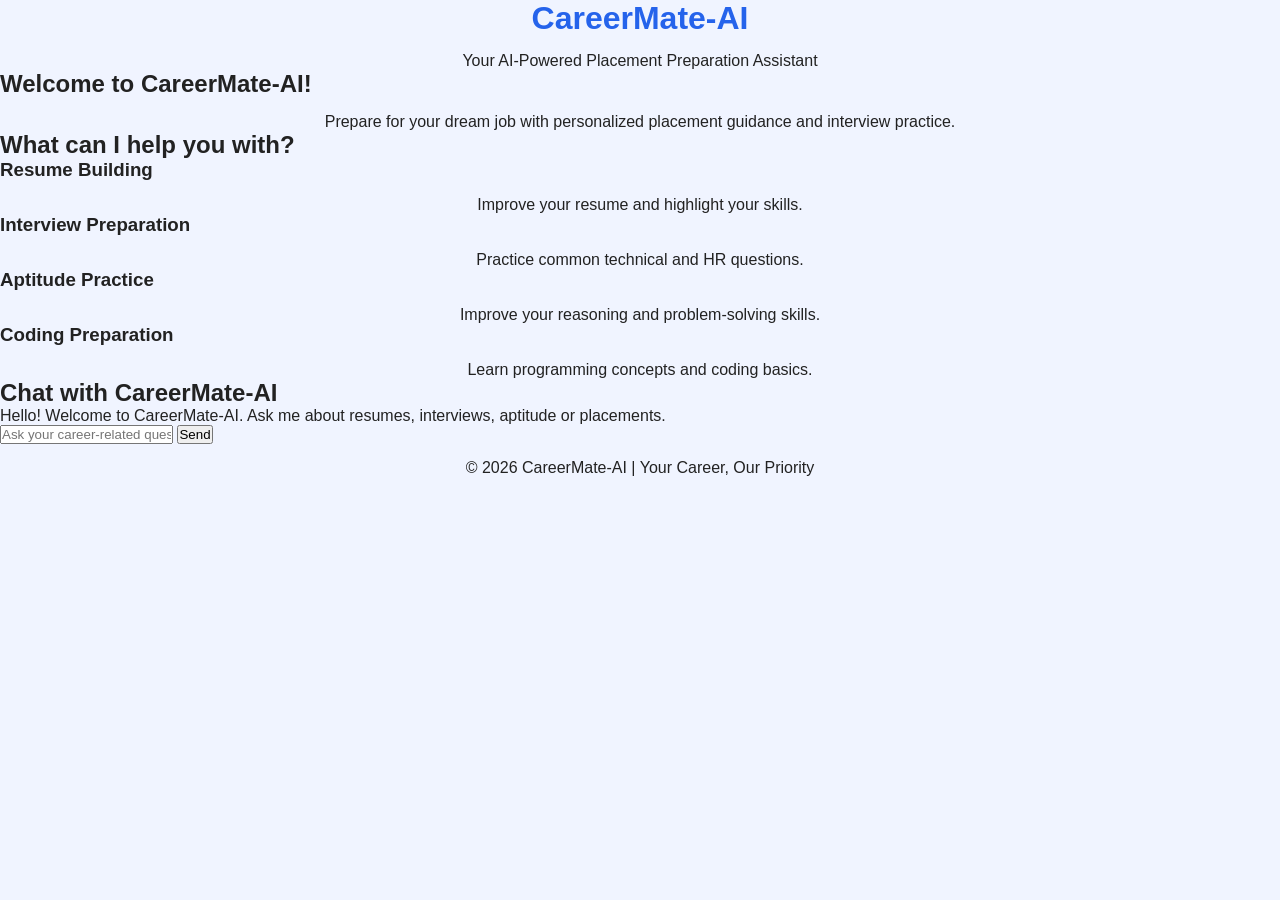
==== Frontend/index.html @ b8a46912 "Rename Index.html to index.html" ====
<!DOCTYPE html>
<html lang="en">
<head>
    <meta charset="UTF-8">
    <meta name="viewport" content="width=device-width, initial-scale=1.0">

    <title>CareerMate-AI | Placement Assistant</title>

    <link rel="stylesheet" href="Style.css">
</head>

<body>

    <header>
        <h1>CareerMate-AI</h1>
        <p>Your AI-Powered Placement Preparation Assistant</p>
    </header>

    <main>
        <section class="welcome">
            <h2>Welcome to CareerMate-AI!</h2>
            <p>
                Prepare for your dream job with personalized
                placement guidance and interview practice.
            </p>
        </section>

        <section class="features">
            <h2>What can I help you with?</h2>

            <div class="feature-container">
                <div class="feature-card">
                    <h3>Resume Building</h3>
                    <p>Improve your resume and highlight your skills.</p>
                </div>

                <div class="feature-card">
                    <h3>Interview Preparation</h3>
                    <p>Practice common technical and HR questions.</p>
                </div>

                <div class="feature-card">
                    <h3>Aptitude Practice</h3>
                    <p>Improve your reasoning and problem-solving skills.</p>
                </div>

                <div class="feature-card">
                    <h3>Coding Preparation</h3>
                    <p>Learn programming concepts and coding basics.</p>
                </div>
            </div>
        </section>

        <section class="chat-section">
            <h2>Chat with CareerMate-AI</h2>

            <div id="chatMessages" class="chat-messages">
                <div class="bot-message">
                    Hello! Welcome to CareerMate-AI.
                    Ask me about resumes, interviews,
                    aptitude or placements.
                </div>
            </div>

            <form id="chatForm">
                <input
                    type="text"
                    id="userInput"
                    placeholder="Ask your career-related question..."
                    autocomplete="off"
                    required
                >

                <button type="submit">Send</button>
            </form>
        </section>
    </main>

    <footer>
        <p>© 2026 CareerMate-AI | Your Career, Our Priority</p>
    </footer>

    <!-- Connect JavaScript -->
    <script src="script.js"></script>

</body>
</html>
---- Frontend/Style.css ----
* {
    margin: 0;
    padding: 0;
    box-sizing: border-box;
}

body {
    font-family: Arial, sans-serif;
    background: #f0f4ff;
    color: #222;
}

.container {
    max-width: 1000px;
    margin: 40px auto;
    padding: 20px;
}

h1 {
    color: #2563eb;
    text-align: center;
}

p {
    text-align: center;
    margin-top: 15px;
}
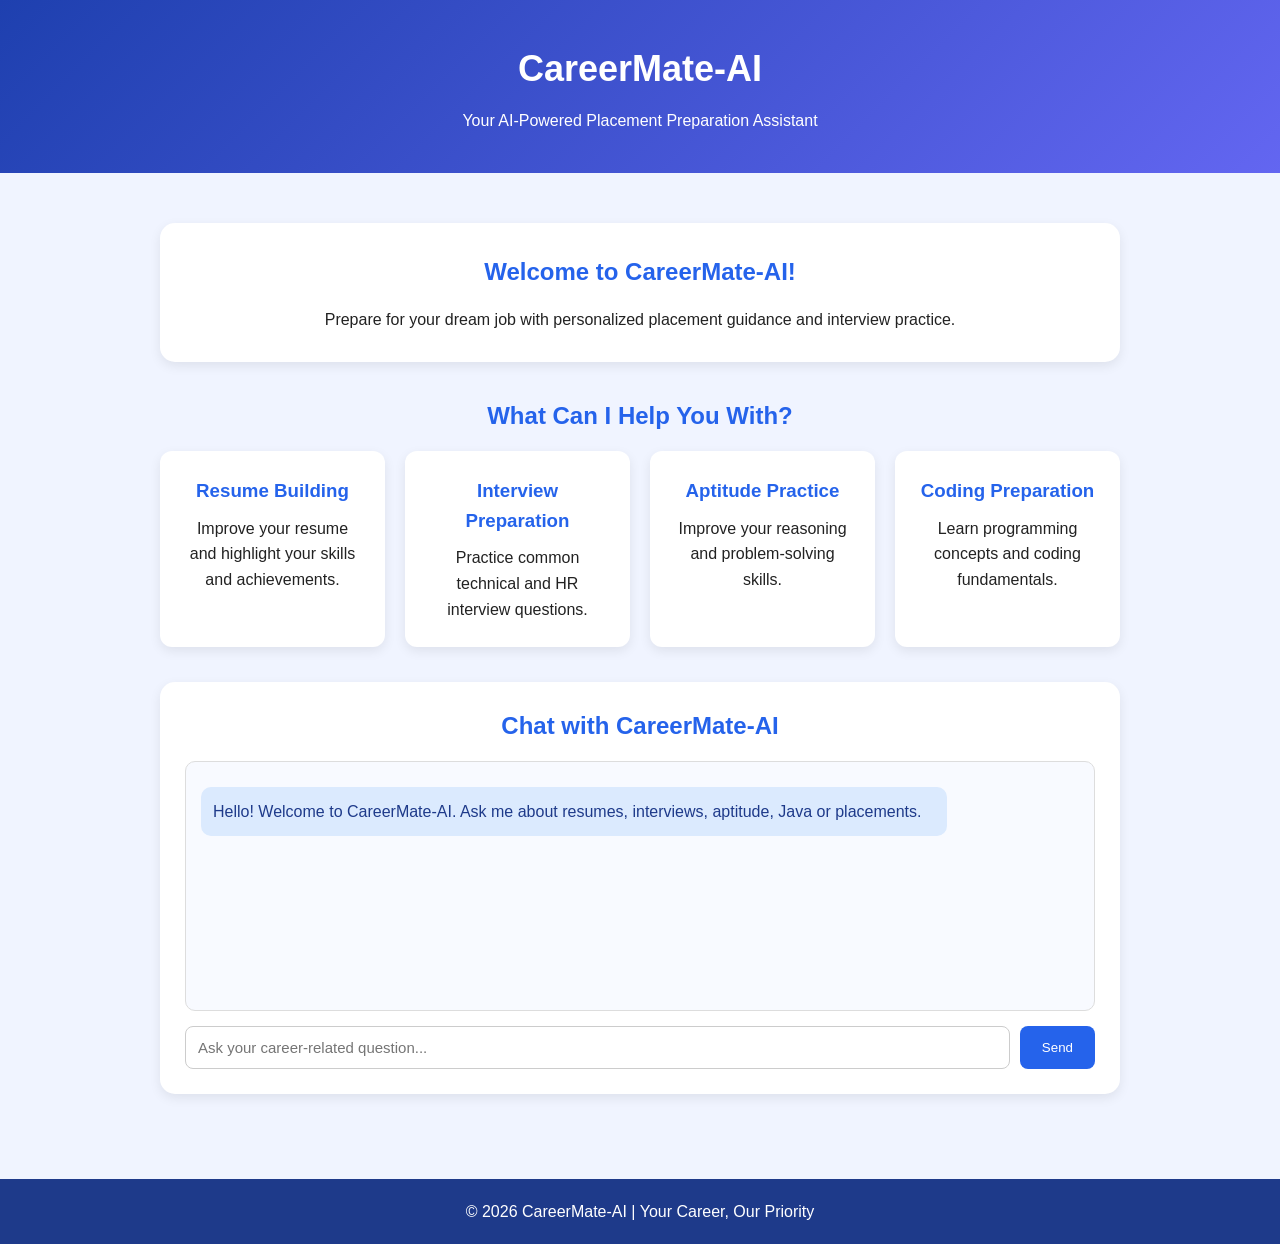
==== commit d458a10a: "Enhance index.html with meta description and text updates Added meta description and improved text c" ====
--- a/Frontend/index.html
+++ b/Frontend/index.html
@@ -4,65 +4,94 @@
     <meta charset="UTF-8">
     <meta name="viewport" content="width=device-width, initial-scale=1.0">
 
+    <meta name="description" content="CareerMate-AI helps students prepare for placements, resumes, interviews, aptitude and coding.">
+
     <title>CareerMate-AI | Placement Assistant</title>
 
+    <!-- Connect CSS -->
     <link rel="stylesheet" href="Style.css">
 </head>
 
 <body>
 
+    <!-- Header -->
     <header>
         <h1>CareerMate-AI</h1>
         <p>Your AI-Powered Placement Preparation Assistant</p>
     </header>
 
     <main>
+
+        <!-- Welcome Section -->
         <section class="welcome">
             <h2>Welcome to CareerMate-AI!</h2>
+
             <p>
                 Prepare for your dream job with personalized
                 placement guidance and interview practice.
             </p>
         </section>
 
+        <!-- Features Section -->
         <section class="features">
-            <h2>What can I help you with?</h2>
+
+            <h2>What Can I Help You With?</h2>
 
             <div class="feature-container">
+
                 <div class="feature-card">
                     <h3>Resume Building</h3>
-                    <p>Improve your resume and highlight your skills.</p>
+                    <p>
+                        Improve your resume and highlight
+                        your skills and achievements.
+                    </p>
                 </div>
 
                 <div class="feature-card">
                     <h3>Interview Preparation</h3>
-                    <p>Practice common technical and HR questions.</p>
+                    <p>
+                        Practice common technical and
+                        HR interview questions.
+                    </p>
                 </div>
 
                 <div class="feature-card">
                     <h3>Aptitude Practice</h3>
-                    <p>Improve your reasoning and problem-solving skills.</p>
+                    <p>
+                        Improve your reasoning and
+                        problem-solving skills.
+                    </p>
                 </div>
 
                 <div class="feature-card">
                     <h3>Coding Preparation</h3>
-                    <p>Learn programming concepts and coding basics.</p>
+                    <p>
+                        Learn programming concepts
+                        and coding fundamentals.
+                    </p>
                 </div>
+
             </div>
         </section>
 
+        <!-- Chatbot Section -->
         <section class="chat-section">
+
             <h2>Chat with CareerMate-AI</h2>
 
             <div id="chatMessages" class="chat-messages">
+
                 <div class="bot-message">
                     Hello! Welcome to CareerMate-AI.
+
                     Ask me about resumes, interviews,
-                    aptitude or placements.
+                    aptitude, Java or placements.
                 </div>
+
             </div>
 
             <form id="chatForm">
+
                 <input
                     type="text"
                     id="userInput"
@@ -72,16 +101,23 @@
                 >
 
                 <button type="submit">Send</button>
+
             </form>
+
         </section>
+
     </main>
 
+    <!-- Footer -->
     <footer>
-        <p>© 2026 CareerMate-AI | Your Career, Our Priority</p>
+        <p>
+            © 2026 CareerMate-AI |
+            Your Career, Our Priority
+        </p>
     </footer>
 
     <!-- Connect JavaScript -->
-    <script src="script.js"></script>
+    <script src="Script.js"></script>
 
 </body>
 </html>
--- a/Frontend/Style.css
+++ b/Frontend/Style.css
@@ -8,20 +8,148 @@
     font-family: Arial, sans-serif;
     background: #f0f4ff;
     color: #222;
+    line-height: 1.6;
 }
 
-.container {
+header {
+    background: linear-gradient(135deg, #1e40af, #6366f1);
+    color: white;
+    text-align: center;
+    padding: 40px 20px;
+}
+
+header h1 {
+    color: white;
+    font-size: 36px;
+}
+
+header p {
+    margin-top: 10px;
+}
+
+main {
     max-width: 1000px;
-    margin: 40px auto;
+    margin: 30px auto;
     padding: 20px;
 }
 
-h1 {
+section {
+    margin-bottom: 35px;
+}
+
+h2 {
     color: #2563eb;
+    margin-bottom: 15px;
     text-align: center;
 }
 
-p {
+.welcome {
+    background: white;
+    padding: 30px;
+    border-radius: 15px;
     text-align: center;
-    margin-top: 15px;
+    box-shadow: 0 4px 12px rgba(0,0,0,0.08);
 }
+
+.feature-container {
+    display: grid;
+    grid-template-columns: repeat(auto-fit, minmax(200px, 1fr));
+    gap: 20px;
+}
+
+.feature-card {
+    background: white;
+    padding: 25px;
+    border-radius: 12px;
+    text-align: center;
+    box-shadow: 0 4px 12px rgba(0,0,0,0.08);
+}
+
+.feature-card h3 {
+    color: #2563eb;
+    margin-bottom: 10px;
+}
+
+.chat-section {
+    background: white;
+    padding: 25px;
+    border-radius: 15px;
+    box-shadow: 0 4px 12px rgba(0,0,0,0.08);
+}
+
+.chat-messages {
+    height: 250px;
+    overflow-y: auto;
+    border: 1px solid #ddd;
+    padding: 15px;
+    border-radius: 10px;
+    margin-bottom: 15px;
+    background: #f8faff;
+}
+
+.bot-message,
+.user-message {
+    padding: 12px;
+    margin: 10px 0;
+    border-radius: 10px;
+    max-width: 85%;
+}
+
+.bot-message {
+    background: #dbeafe;
+    color: #1e3a8a;
+}
+
+.user-message {
+    background: #2563eb;
+    color: white;
+    margin-left: auto;
+}
+
+#chatForm {
+    display: flex;
+    gap: 10px;
+}
+
+#userInput {
+    flex: 1;
+    min-width: 0;
+    padding: 12px;
+    border: 1px solid #ccc;
+    border-radius: 8px;
+    font-size: 15px;
+}
+
+button {
+    padding: 12px 22px;
+    background: #2563eb;
+    color: white;
+    border: none;
+    border-radius: 8px;
+    cursor: pointer;
+}
+
+button:hover {
+    background: #1e40af;
+}
+
+footer {
+    background: #1e3a8a;
+    color: white;
+    text-align: center;
+    padding: 20px;
+}
+
+@media (max-width: 500px) {
+    header h1 {
+        font-size: 28px;
+    }
+
+    #chatForm {
+        flex-direction: column;
+    }
+
+    button {
+        width: 100%;
+    }
+}
